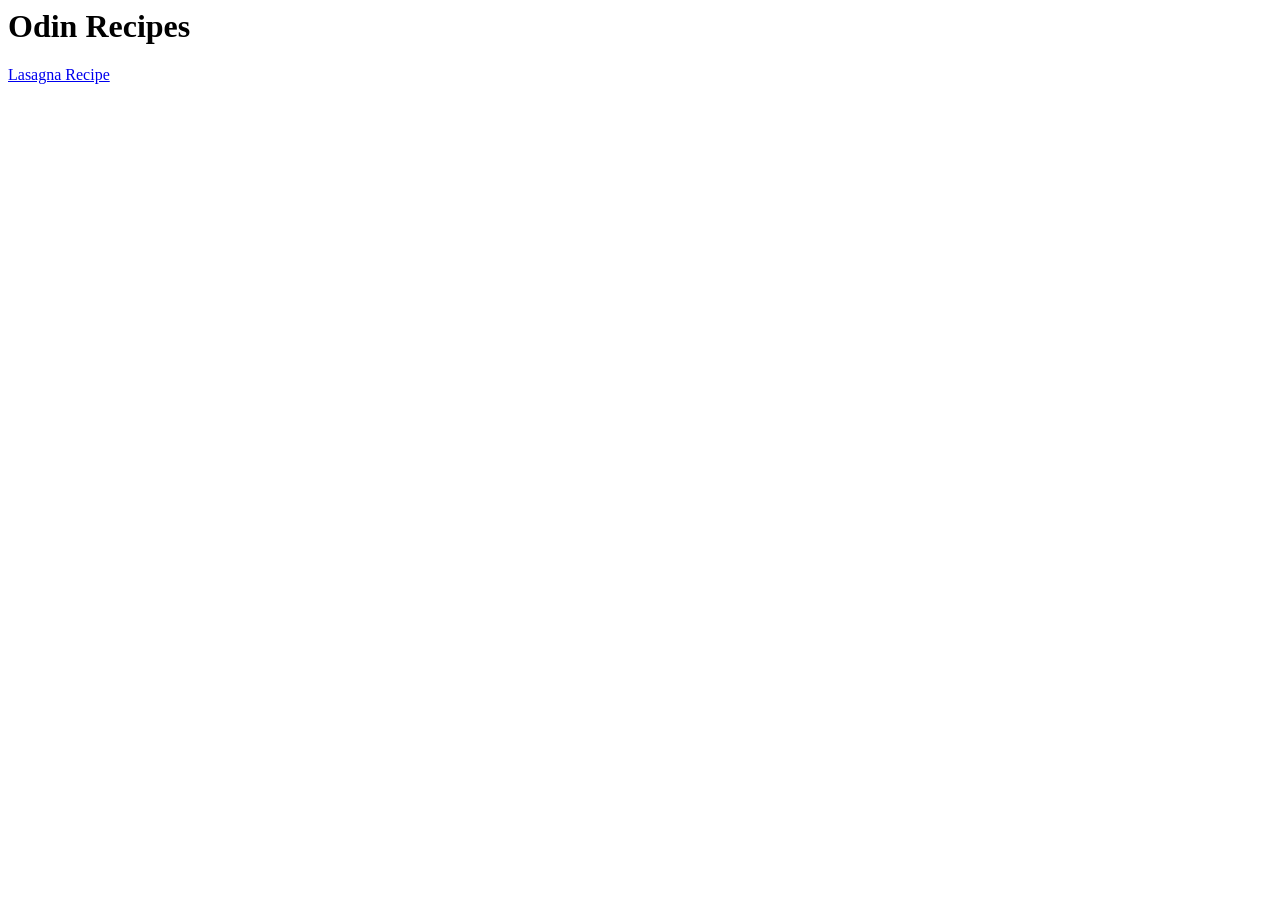
==== index.html @ e13c3009 "Edit README for initial messages. Add index.html, add heading and link to recipes Add lasagna.html, " ====
<html lang="en">
<head>
    <meta charset="UTF-8">
    <meta name="viewport" content="width=device-width, initial-scale=1.0">
    <title>Odin Recipes 2026</title>
</head>
<body>
    <h1>Odin Recipes</h1>
    <a href="recipes/lasagna.html">Lasagna Recipe</a>
</body>
</html>
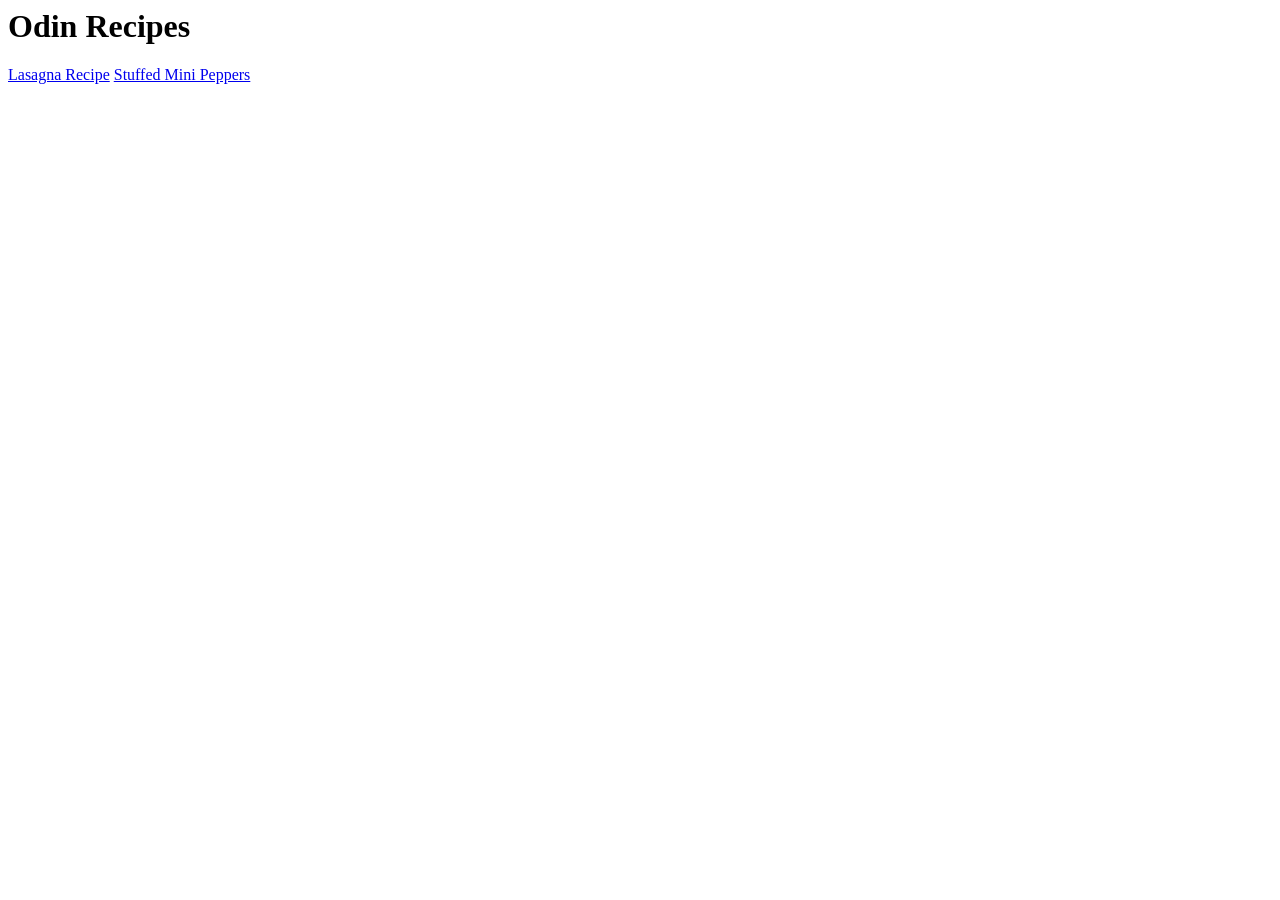
==== commit 0f61264f: "add peppers.html" ====
--- a/index.html
+++ b/index.html
@@ -7,5 +7,6 @@
 <body>
     <h1>Odin Recipes</h1>
     <a href="recipes/lasagna.html">Lasagna Recipe</a>
+    <a href="recipes/peppers.html">Stuffed Mini Peppers</a>
 </body>
 </html>
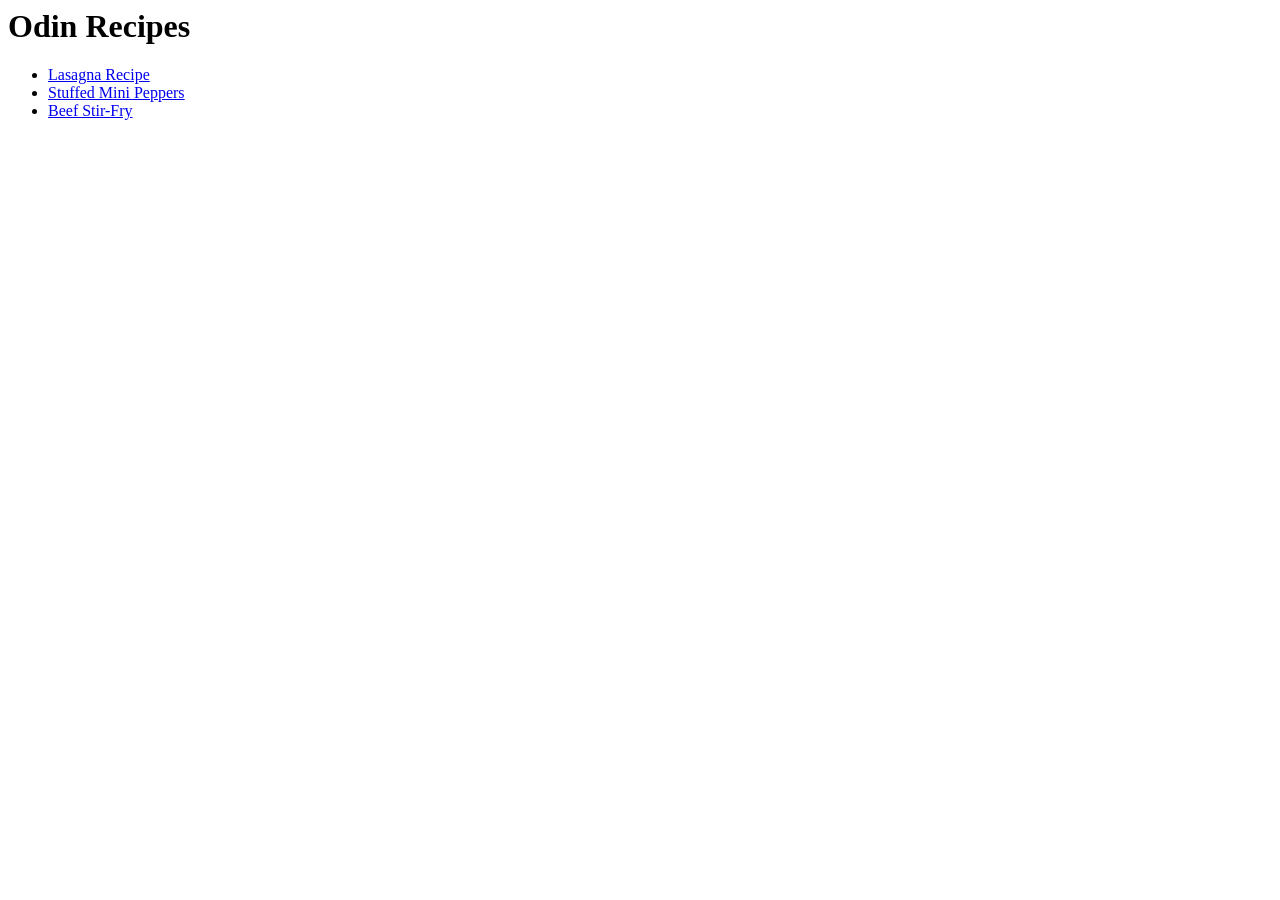
==== commit 411b6b96: "add beef.html" ====
--- a/index.html
+++ b/index.html
@@ -6,7 +6,10 @@
 </head>
 <body>
     <h1>Odin Recipes</h1>
-    <a href="recipes/lasagna.html">Lasagna Recipe</a>
-    <a href="recipes/peppers.html">Stuffed Mini Peppers</a>
+    <ul>
+        <li><a href="recipes/lasagna.html">Lasagna Recipe</a></li>
+        <li><a href="recipes/peppers.html">Stuffed Mini Peppers</a></li>
+        <li><a href="recipes/beef.html">Beef Stir-Fry</a></li>
+    </ul>
 </body>
 </html>
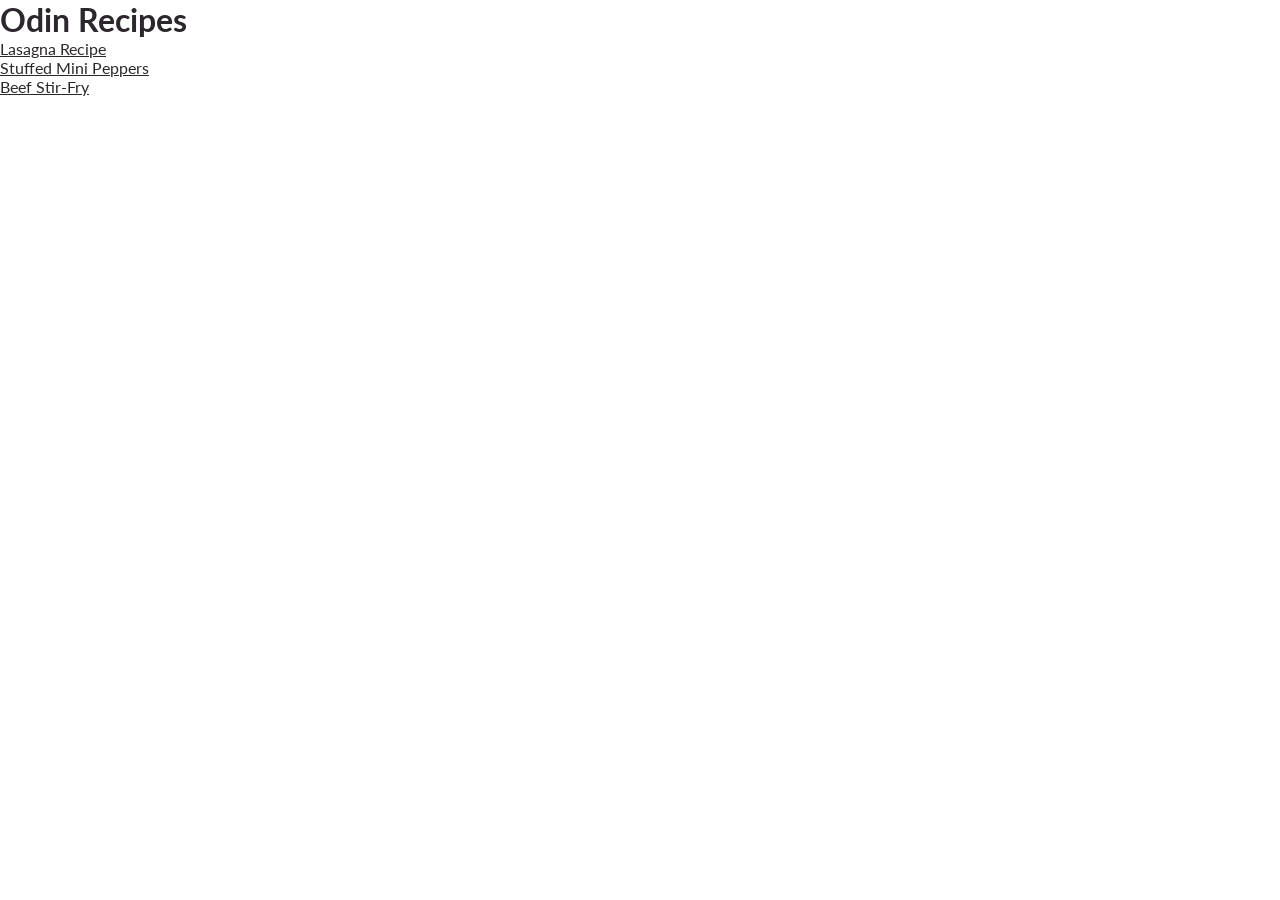
==== commit b6de43d6: "added default styles.css" ====
--- a/index.html
+++ b/index.html
@@ -1,9 +1,17 @@
 <html lang="en">
+
 <head>
     <meta charset="UTF-8">
     <meta name="viewport" content="width=device-width, initial-scale=1.0">
+    <link rel="preconnect" href="https://fonts.googleapis.com">
+    <link rel="preconnect" href="https://fonts.gstatic.com" crossorigin>
+    <link
+        href="https://fonts.googleapis.com/css2?family=Lato:ital,wght@0,100;0,300;0,400;0,700;0,900;1,100;1,300;1,400;1,700;1,900&display=swap"
+        rel="stylesheet">
+    <link rel="stylesheet" href="styles.css">
     <title>Odin Recipes 2026</title>
 </head>
+
 <body>
     <h1>Odin Recipes</h1>
     <ul>
@@ -12,4 +20,5 @@
         <li><a href="recipes/beef.html">Beef Stir-Fry</a></li>
     </ul>
 </body>
+
 </html>
--- a/styles.css
+++ b/styles.css
@@ -0,0 +1,8 @@
+* {
+    font-family: "Lato", sans-serif;
+    color: rgb(44, 39, 44);
+    margin: 0;
+    padding: 0;
+    border: 0;
+    box-sizing: border-box;
+}
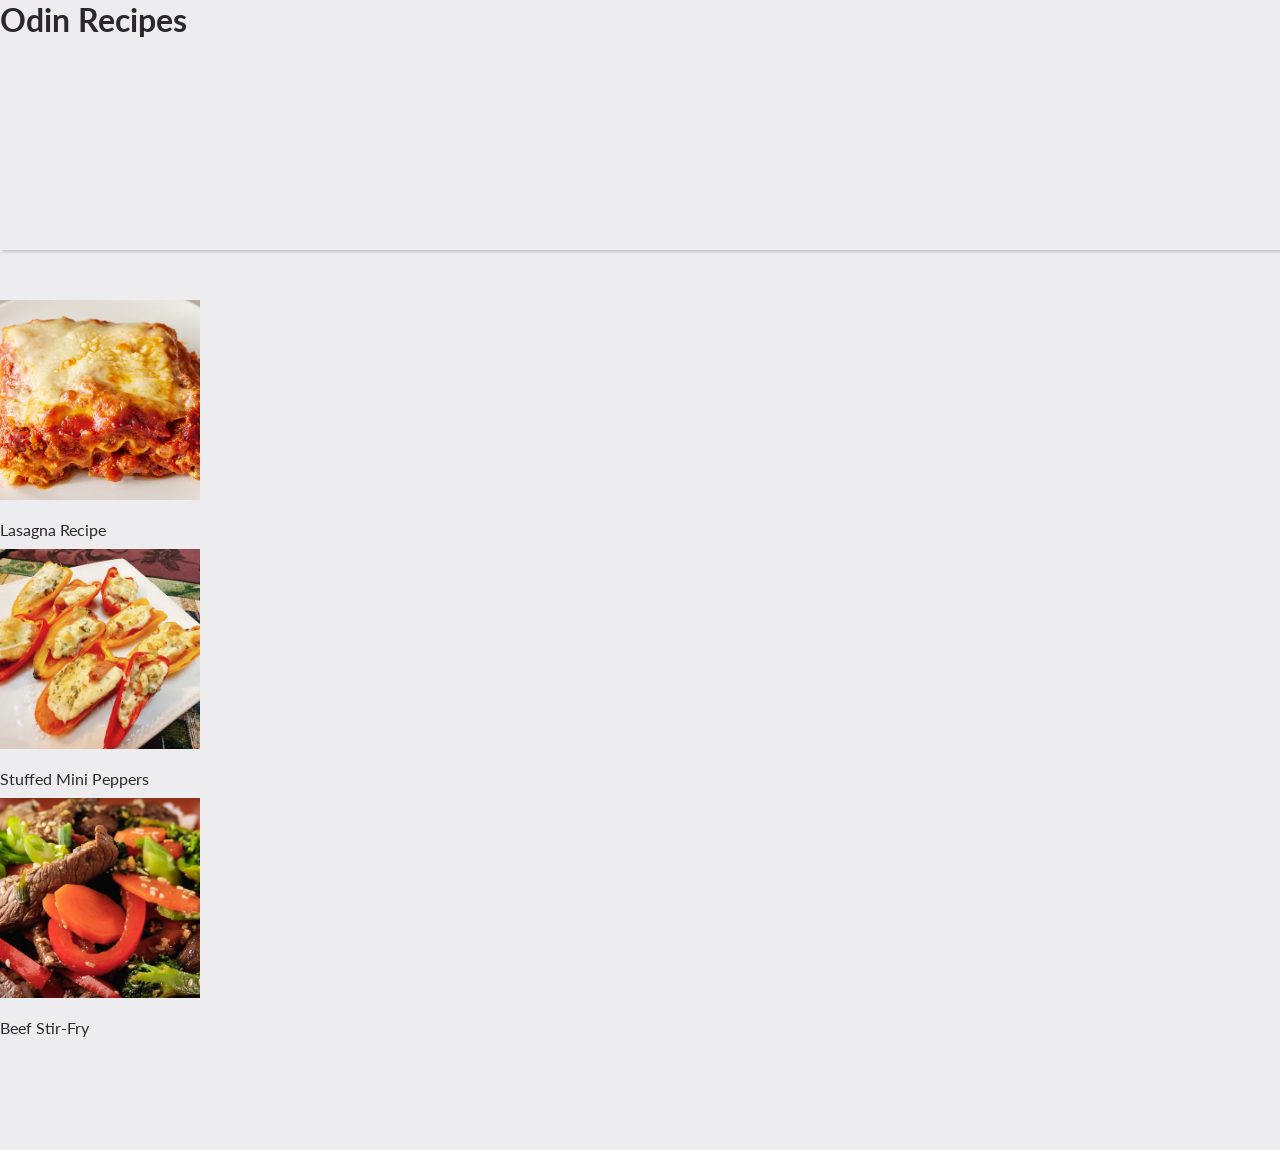
==== commit 6e28829b: "add style to index and beef" ====
--- a/index.html
+++ b/index.html
@@ -13,12 +13,26 @@
 </head>
 
 <body>
-    <h1>Odin Recipes</h1>
-    <ul>
-        <li><a href="recipes/lasagna.html">Lasagna Recipe</a></li>
-        <li><a href="recipes/peppers.html">Stuffed Mini Peppers</a></li>
-        <li><a href="recipes/beef.html">Beef Stir-Fry</a></li>
-    </ul>
+    <div id="hero-container">
+        <h1>Odin Recipes</h1>
+    </div>
+
+    <div id="main-container">
+        <ul>
+            <li>
+                <img src="./img/lasagnia.png" alt="lasagna small">
+                <a href="recipes/lasagna.html">Lasagna Recipe</a>
+            </li>
+            <li>
+                <img src="./img/peppers.png" alt="peppers small">
+                <a href="recipes/peppers.html">Stuffed Mini Peppers</a>
+            </li>
+            <li>
+                <img src="./img/beef.png" alt="peppers small">
+                <a href="recipes/beef.html">Beef Stir-Fry</a>
+            </li>
+        </ul>
+    </div>
 </body>
 
 </html>
--- a/styles.css
+++ b/styles.css
@@ -5,4 +5,60 @@
     padding: 0;
     border: 0;
     box-sizing: border-box;
+}
+
+body {
+    background-color: rgb(237, 237, 239);
+}
+
+#hero-container {
+    height: 250px;
+    background-image: url('./img/food-dish2.jpg');
+    background-size: cover;
+    background-position: 25% 90%;
+    /* border-bottom: 1px solid rgb(211, 207, 212); */
+    box-shadow: rgba(77, 72, 72, 0.238) 1.95px 1.95px 2.6px;
+}
+
+h1 {
+    margin: 0 auto;
+}
+
+#main-container {
+    height: 100vh;
+    padding-top: 50px;
+}
+
+a {
+    text-decoration: none;
+}
+
+li {
+    margin-bottom: 10px;
+}
+
+li img {
+    display: block;
+    width: 200px;
+    height: 200px;
+    object-fit: cover;
+    margin-bottom: 20px;
+}
+
+h1.child {
+    margin: 20px 0;
+}
+
+h3.child {
+    color: rgb(127, 45, 7);
+    margin-top: 20px;
+}
+
+ul.child {
+    border-bottom: 1px solid rgb(211, 211, 215);
+    padding: 20px;
+}
+
+ol.child {
+    padding: 20px;
 }
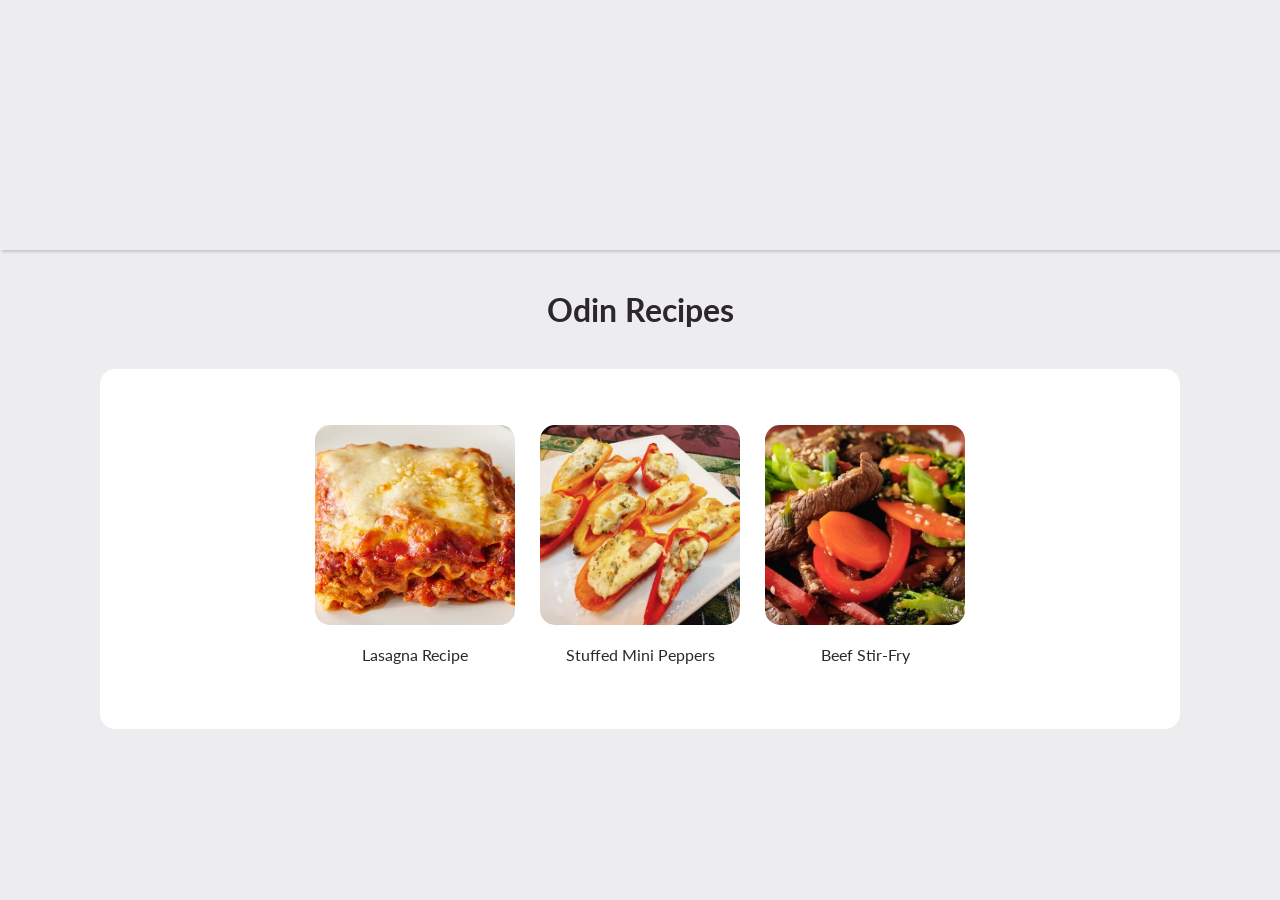
==== commit 83f62bc4: "added flexbox in index and lasagna" ====
--- a/index.html
+++ b/index.html
@@ -14,10 +14,11 @@
 
 <body>
     <div id="hero-container">
-        <h1>Odin Recipes</h1>
+        
     </div>
 
     <div id="main-container">
+        <h1>Odin Recipes</h1>
         <ul>
             <li>
                 <img src="./img/lasagnia.png" alt="lasagna small">
--- a/styles.css
+++ b/styles.css
@@ -16,8 +16,9 @@
     background-image: url('./img/food-dish2.jpg');
     background-size: cover;
     background-position: 25% 90%;
-    /* border-bottom: 1px solid rgb(211, 207, 212); */
     box-shadow: rgba(77, 72, 72, 0.238) 1.95px 1.95px 2.6px;
+    display: flex;
+    align-items: center;
 }
 
 h1 {
@@ -25,8 +26,21 @@
 }
 
 #main-container {
-    height: 100vh;
-    padding-top: 50px;
+    display: flex;
+    flex-direction: column;
+    margin-top: 40px;
+}
+#main-container ul{
+    height: 40vh;
+    margin: 40px 100px;
+    display: flex;
+    list-style-type: none;
+    justify-content: center;
+    align-items: center;
+    gap: 25px;
+    text-align: center;
+    background-color: white;
+    border-radius: 15px;
 }
 
 a {
@@ -36,14 +50,19 @@
 li {
     margin-bottom: 10px;
 }
-
+img {
+    border-radius: 15px;
+}
 li img {
     display: block;
     width: 200px;
     height: 200px;
     object-fit: cover;
     margin-bottom: 20px;
+    border-radius: 15px;
 }
+
+/* Child */
 
 h1.child {
     margin: 20px 0;
@@ -61,4 +80,26 @@
 
 ol.child {
     padding: 20px;
+}
+
+.app-child{
+    background-color: white;
+    border-radius: 15px;
+    margin: 50px;
+    padding: 20px;
+    display: flex;
+    flex-direction: column;
+    align-items: center;
+}
+
+.child-content {
+    width: 600px;
+    padding-bottom: 20px;
+}
+
+.home-btn{
+    border: 1px solid gray;
+    border-radius: 10px;
+    padding: 10px 30px;
+    font-weight: 800;
 }
